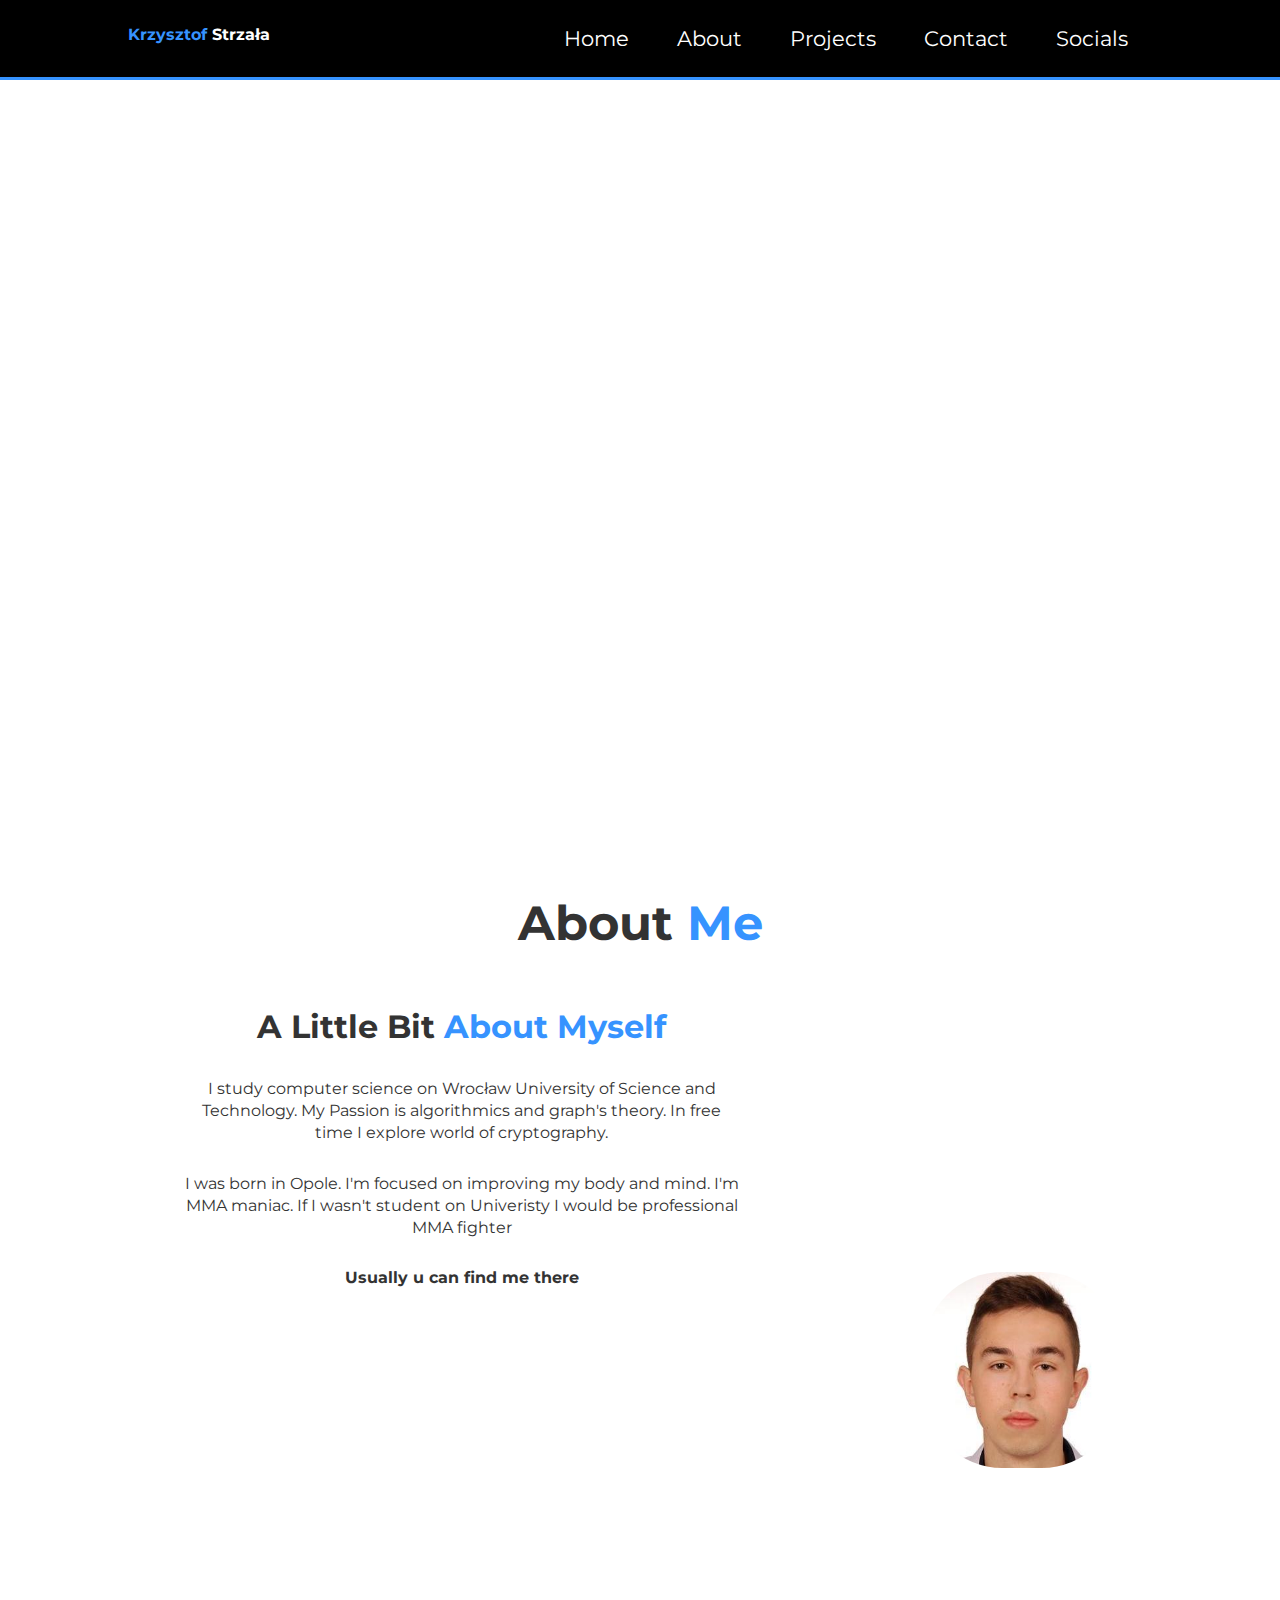
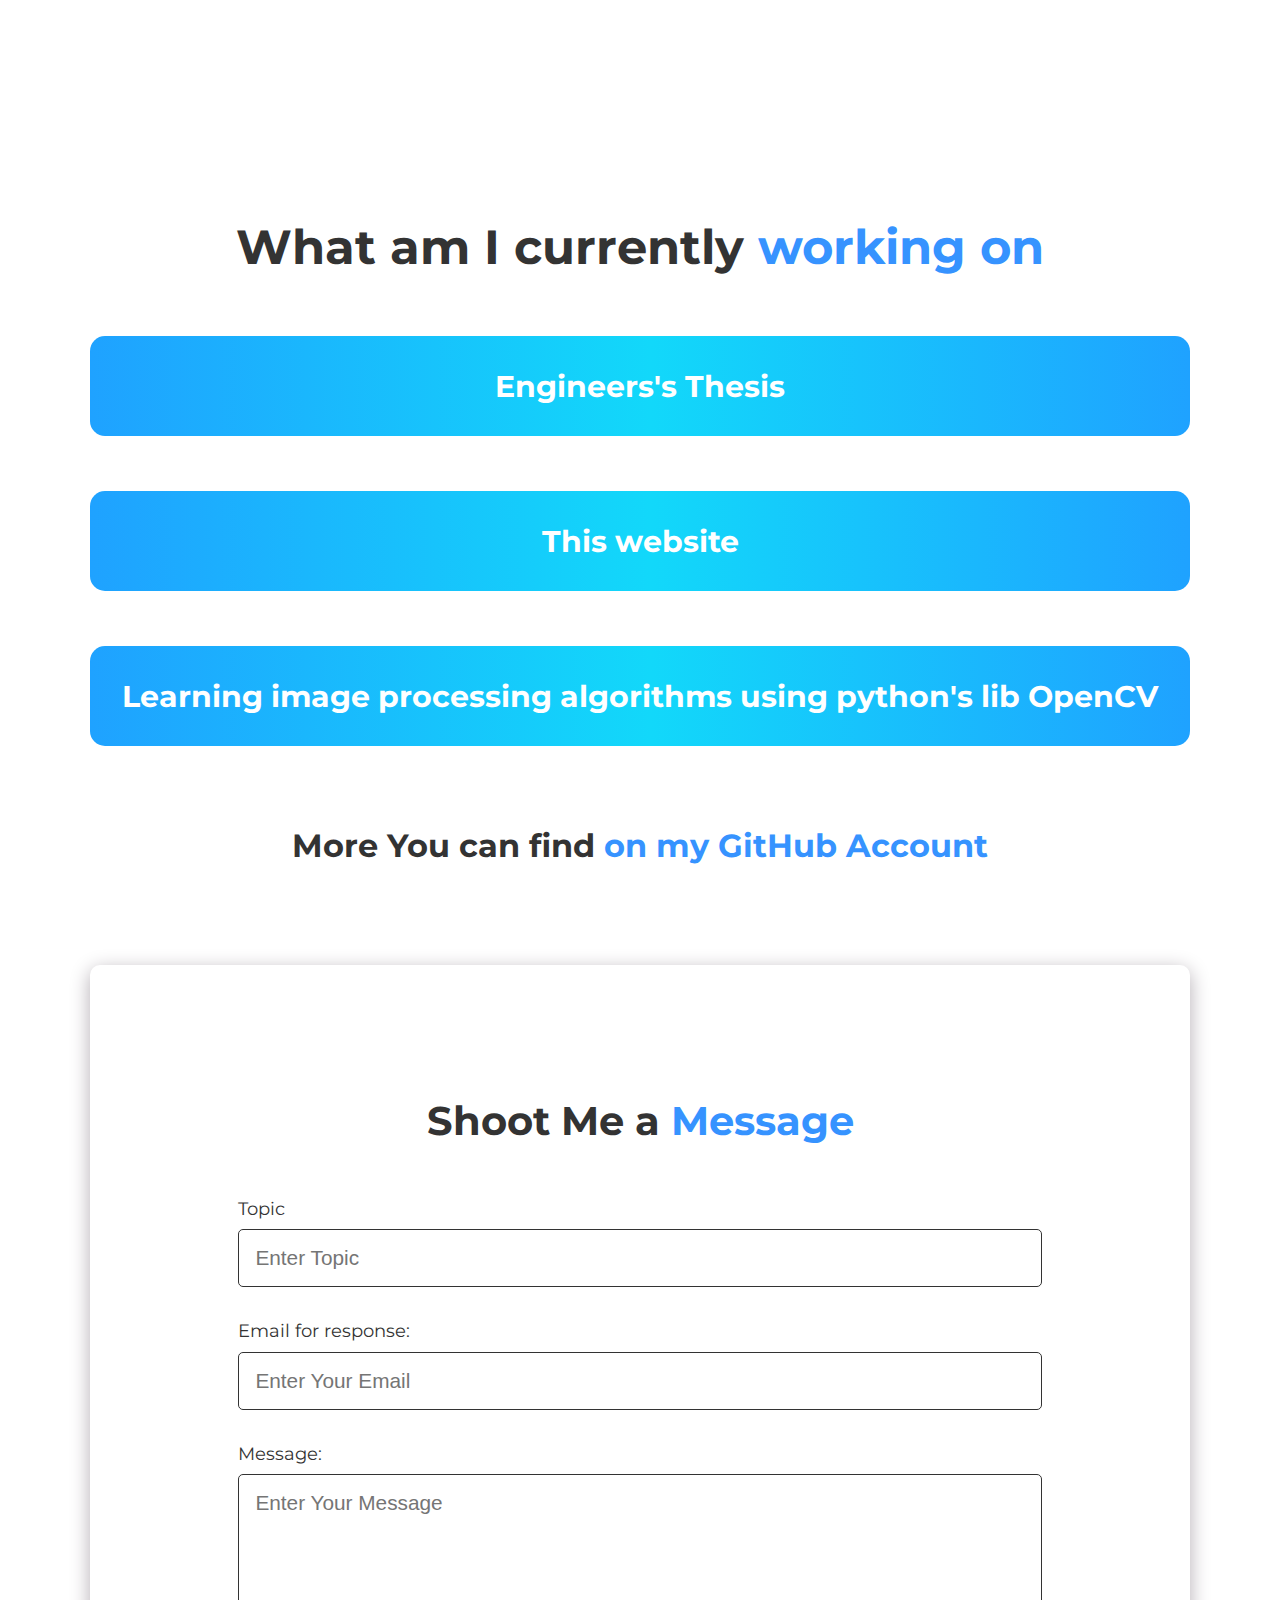
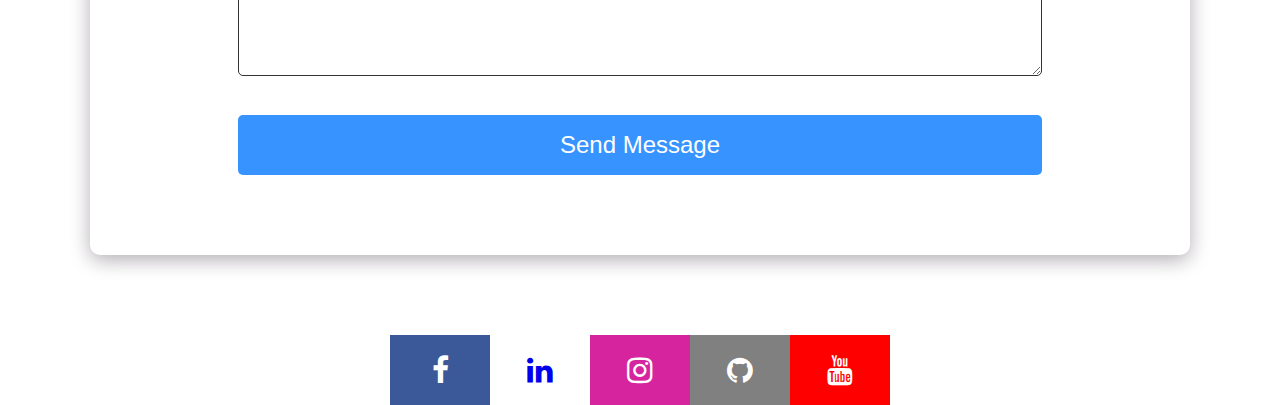
==== index.html @ 4817361d "fix" ====
<!DOCTYPE html>
<html lang="pl">

<head>
    <meta charset="UTF-8">
    <meta name="viewport" content="device-width, initial-scale=1.0">
    <link rel="stylesheet" href="../style/all.css">
    <link rel="stylesheet" href="https://cdnjs.cloudflare.com/ajax/libs/font-awesome/4.7.0/css/font-awesome.min.css">
    <link href="https://fonts.googleapis.com/css?family=Montserrat&display=swap" rel="stylesheet">
    <link rel="stylesheet" href="../style/style.css">
    <link rel="stylesheet" href="../style/image.css">
    <title>KrzyhooArrow Website</title>
</head>

<body id="home">

    <!-- Navbar Area -->
    <nav id="navbar" class="nav">
        <a href="#home" class="nav-link"><p><span class="text-primary">Krzysztof</span> Strzała</p></a>
        <img src="../images/menu.svg" alt="menu" class="menu-icon">
        <ul class="nav-list">
            <li class="nav-list-item"><a href="#home" class="nav-list-link">Home</a></li>
            <li class="nav-list-item"><a href="#about" class="nav-list-link">About</a></li>
            <li class="nav-list-item"><a href="#projects" class="nav-list-link">Projects</a></li>
            <li class="nav-list-item"><a href="#contact" class="nav-list-link">Contact</a></li>
            <li class="nav-list-item"><a href="#socials" class="nav-list-link">Socials</a></li>
        </ul>
        <img src="../images/cancel.svg" alt="close" class="close-icon">
    </nav>




    <!-- Showcase Area -->
<!--    <header id="showcase" class="header">-->

        <div class="section before">
            <div class="section-wrapper">
                <div class="before-wrapper before">
                    <div class="after-wrapper">
                        <div class="after"></div>
                    </div>
                </div>
                <div class="comparison-slider"></div>
            </div>
        </div>


<!--        <h1 class="main-title">-->
<!--&lt;!&ndash;            Krzysztof Strzała, proffesional murderer in MMA and quite good computer science student.&ndash;&gt;-->
<!--        </h1>-->
<!--        <p class="main-motto">-->
<!--&lt;!&ndash;            C'mon and dance with me bi*ches!&ndash;&gt;-->
<!--        </p>-->
<!--    </header>-->

    <!-- Section: About -->
    <section id="about" class="about">
        <p class="about-heading">About <span class="text-primary ">Me</span></p>
        <div class="about-container">
            <div class="about-content">
                <div class="about-text ">
                    <p class="about-subtitle">A Little Bit <span class="text-primary">About Myself</span></p>

                    <p class="about-description-part1">I study computer science on Wrocław University of Science and
                        Technology. My Passion is
                        algorithmics and graph's theory. In free time I explore world of cryptography.</p>
                    <p class="about-description-part2"> I was born in Opole. I'm focused on improving my body and mind.
                        I'm MMA maniac. If I wasn't
                        student on Univeristy I would be professional MMA fighter</p>


                    <div class="map-container">
                        <b>Usually u can find me there</b>
                        <iframe
                            src="https://www.google.com/maps/embed?pb=!1m18!1m12!1m3!1d2505.0020343066703!2d17.0585881764884!3d51.108422633894314!2m3!1f0!2f0!3f0!3m2!1i1024!2i768!4f13.1!3m3!1m2!1s0x470fe82a7836289b%3A0xb8f93f04c5c8d70f!2sPolitechnika%20Wroc%C5%82awska!5e0!3m2!1spl!2spl!4v1571251003277!5m2!1spl!2spl"
                            width="550" height="438" frameborder="0" style="border:0;" allowfullscreen=""
                            class="map"></iframe>
                    </div>
                </div>
            </div>
            <div class="about-image-box">
                <img src="../images/my_photo.jpeg" alt="Pictures of myself" class="about-image">
            </div>
        </div>
    </section>


    <!--Section: Projects -->

    <section id="projects">
        <div class="container">
            <h2 class="about-heading projects-title">What am I currently <span class="text-primary">working on</span>
            </h2>
            <div class="project-text">


                <a href="graph.html" class="project-button-link"><button
                    class="project-button">Engineers's Thesis</button></a>


                <a href="index.html" class="project-button-link"><button
                    class="project-button">This website</button></a>

                <a href="https://opencv.org/" class="project-button-link"><button
                    class="project-button">Learning image processing algorithms using python's lib OpenCV</button></a>


            </div>
            <br>

            <div class="project-content">
                <h3 class="project-title">More You can find
                    <a href="https://github.com/krzyhooarrow" class="project-link"><span class="text-primary">on my GitHub Account </span></a>
                </h3>

            </div>
        </div>
    </section>

    <!-- Section: Contact -->
    <section id="contact" class="contact bg-light">
        <div class="container">
            <div class="form-containter">
                <div class="form-box">
                    <h3 class="form-title">Shoot Me a <span class="text-primary">Message</span></h3>
                    <form>
                        <div class="form-group">
                            <label for="last-name">Topic</label>
                            <input type="text" placeholder="Enter Topic">
                        </div>
                        <div class="form-group">
                            <label for="email">Email for response:</label>
                            <input type="email" placeholder="Enter Your Email">
                        </div>
                        <div class="form-group">
                            <label for="message">Message:</label>
                            <textarea rows="7" placeholder="Enter Your Message"></textarea>
                        </div>
                        <input type="submit" value="Send Message" class="contact-btn">
                    </form>
                </div>
            </div>
    </section>
    <footer id="socials" class="footer">
        <a href="https://www.facebook.com/krzyhooarrow" class="fa fa-facebook"></a>
        <a href="https://www.linkedin.com/in/krzysztof-strzała-656568184/" class="fa fa-linkedin"></a>
        <a href="https://www.instagram.com/krzyhooarrow/" class="fa fa-instagram"></a>
        <a href="https://github.com/krzyhooarrow" class="fa fa-github"></a>
        <a href="https://www.youtube.com/channel/UCHL7vT_YRuKhs27SALdE91g?view_as=subscriber" class="fa fa-youtube"></a>

    </footer>
    <!--jQuery CDN -->
    <script src="https://code.jquery.com/jquery-3.4.1.min.js"
        integrity="sha256-CSXorXvZcTkaix6Yvo6HppcZGetbYMGWSFlBw8HfCJo=" crossorigin="anonymous"></script>
    <script src="../js/index.js"></script>
    <script src="../js/image.js"></script>
</body>

</html>
---- style/style.css ----
* {
    margin: 0;
    padding: 0;
    box-sizing: border-box;
}

html {
    overflow: scroll;
    scroll-behavior: smooth;
}

body {
    font-family: 'Montserrat', sans-serif;
    line-height: 1.4;
    color: #333;
    overflow: hidden;
}

.container {
    max-width: 1100px;
    margin: auto;
    height: 100%;
}

.text-primary {
    color: #3693ff;
}

.menu-icon {
    display: none;
}

.close-icon {
    display: none;
}

.hide {
    display: none;
}

.appear {
    display: block;
}

/*color: #3693ff;*/

.nav {
    display: flex;
    justify-content: space-between;
    background: #000;
    color: #fff;
    padding: 1.5rem 8rem;
    /*one rem defoult is 15px*/
    position: fixed;
    /* when we scroll is visible all the time*/
    top: 0;
    z-index: 1;
    border-bottom: 3px solid #3693ff;
    width: 100%;
}

.nav-list {
    display: flex;
    align-items: center;
    list-style: none;
}

.nav-link {
    color: #fff;
    text-decoration: none;
    font-weight: bold;
}

.nav-list-link {
    text-decoration: none;
    color: #fff;
    padding: 1rem;
    font-size: 1.3rem;
    margin: 0 0.5rem;
    border-radius: 5px;
    transition: background-color 0.5s;
}

.nav-list-link:hover {
    background-color: #3693ff;
}

/* Showcase Area */

.header {
    background: url(../images/background.jpg) no-repeat center center/cover;
    height: 100vh;
}

.main-title {
    font-size: 50px;
    text-align: center;
    padding-top: 15%;
    color: white;
    margin: 0 15%;
}

.main-motto {
    position: absolute;
    font-size: 30px;
    text-align: center;
    top: 65%;
    left: 50%;
    transform: translateX(-50%);
    color: white;

}


/* Section: About */

.about {
    padding: 5rem 0;
}

.about-container {
    display: flex;
    align-items: center;
    justify-content: space-evenly;
}

.about-heading {
    font-weight: bold;
    text-align: center;
}

.about-subtitle {
    font-size: 2rem;
    font-weight: bold;
    margin-bottom: 5%;
}

.about-content {
    display: flex;
    justify-content: center;
}

.about-text {
    text-align: center;
    width: 60%;
}

.about-image-box {
    width: 40%;
}

.about-image {
    display: block;
    width: 55%;
    border-radius: 40%;
}

.about-description-part1 {
    margin-bottom: 5%;
}

.map-container {
    margin-top: 5%;
}

.map {
    width: 100%;
}

/* projects section */
.about-heading {
    text-align: center;
    font-size: 3rem;
    margin-bottom: 3rem;
}

.project-title {
    font-size: 2rem;
    margin-bottom: 1rem;
    text-align: center;
}

.project-link {
    text-decoration: none;
}

code {
    text-align: center;
    color: black;
}

.project-button {
    display: block;
    text-align: center;
    margin: 5% auto;
    border: none;
    border-radius: 15px;
    width: 100%;
    height: 100px;
    font-size: 30px;
    font-weight: bold;
    font-family: 'Montserrat', sans-serif;
    color: black;
    cursor: pointer;
    background-image: linear-gradient(to right, #1FA2FF 0%, #12D8FA 51%, #1FA2FF 100%);
    color: white;
    transform: scale(1);
    transition: 0.4s;
}

.project-button-link:hover .project-button {
    transform: scale(1.07);
}

.project-button-link {
    text-decoration: none;
}

/* contact section */
.contact {
    padding: 5rem 0;
}

.form-containter {
    position: relative;
}

.form-title {
    text-align: center;
    font-size: 2.5rem;
    margin: 3rem 0;
    margin-top: 5rem;
}

.form-box {
    background: #fff;
    padding: 3rem;
    border-radius: 10px;
    -webkit-box-shadow: 0px 5px 20px 0px rgba(179, 173, 179, 1);
    -moz-box-shadow: 0px 5px 20px 0px rgba(179, 173, 179, 1);
    box-shadow: 0px 5px 20px 0px rgba(179, 173, 179, 1);
}

.form-group {
    margin-bottom: 2rem;
}

.form-group label {
    display: block;
    margin-bottom: 0.5rem;
    width: 80%;
    margin-left: 10%;
    font-size: 1.1rem;
}

.form-group input,
.form-group textarea {
    width: 80%;
    margin-left: 10%;
    font-size: 1.3rem;
    padding: 1rem;
    border: 0.5px solid #333;
    border-radius: 5px;
}

.form-group textarea {
    font-family: Arial, sans-serif;
}

.contact-btn {
    width: 80%;
    margin-left: 10%;
    display: inline-block;
    padding: 1rem 3rem;
    border: none;
    border-radius: 5px;
    font-size: 1.5rem;
    background: #3693ff;
    color: #fff;
    margin-bottom: 2rem;
    cursor: pointer;
    transition: 0.4s;
}

.contact-btn:hover {
    background: #0378ff;
}

.mail-icon {
    font-size: 4rem;
    background: #3693ff;
    color: #fff;
    display: inline-block;
    padding: 1.5rem 2.4rem;
    border-radius: 50%;
    position: absolute;
    top: -7%;
    left: 45%;

}

/* Style all font awesome icons */
.fa {
    padding: 20px;
    font-size: 30px;
    width: 100px;
    text-align: center;
    text-decoration: none;
    transition: 0.3s;
}

/* Add a hover effect if you want */
.fa:hover {
    opacity: 0.7;
}

/* Set a specific color for each brand */

/* Facebook */
.fa-facebook {
    background: #3B5998;
    color: white;
}

/* Twitter */
.fa-twitter {
    background: #55ACEE;
    color: white;
}

.fa-instagram {
    background: #d6249f;
    color: white;
}

.fa-youtube {
    background: red;
    color: white;
}

.fa-github {
    background: grey;
    color: white;
}

.socials {
    text-align: center;
}

table {
    border-collapse: collapse;
}

table,
th,
td {
    border: 1px solid black;
    padding: 15px;
    font-weight: bold;
}

tr {
    transition: 0.4s;
    cursor: pointer;
}

tr:hover {
    background-color: #3693ff;
}

canvas {
    position: absolute;
    top: 0;
    left: 0;
}

.footer {
    display: flex;
    justify-content: center;
}

/* all mediaqueries for all resolutions */

@media (max-width: 1199px) {
    .main-title {
        font-size: 40px;
        text-align: center;
        padding-top: 35%;
        color: white;
        margin: 0 15%;
    }
}

@media (max-width: 991px) {

    /* nav section */
    .nav-link {
        font-size: 26px;
        height: 50px;
        margin: auto 0;
    }

    .nav-list {
        display: none;
        position: absolute;
        width: 100%;
        height: 500px;
        top: 111px;
        right: 0;
        list-style: none;
        background-color: black;
        text-align: center;
    }

    .nav-list-item {
        font-size: 16px;
        margin: 5%;
    }

    .menu-icon {
        display: block;
        width: 60px;
        height: 60px;
        margin: auto 0;
        cursor: pointer;
        z-index: 1;
    }

    .close-icon {
        width: 60px;
        height: 60px;
        margin: auto 0;
        cursor: pointer;
        z-index: 1;
    }

    /* about section */
    .container {
        margin: 0 5%;
    }

    .about-container {
        position: relative;
        padding-top: 45%;
    }

    .about-image-box {
        position: absolute;
        top: 0;
        left: 50%;
        transform: translateX(-50%);
    }

    .about-image {
        width: 100%;
    }

    .about-heading {
        font-size: 80px;
    }
}

@media (max-width: 767px) {
    .projects-title {
        font-size: 60px;
    }

    .nav-list {
        height: 400px;
    }
}

@media (max-width: 575px) {
    .nav {
        padding: 5% 5% 5% 10%;
    }

    .about-text {
        width: 80%;
    }

    .about-description-part1 {
        font-size: 18px;
    }

    .about-description-part2 {
        font-size: 18px;
    }

    .project-button {
        font-size: 24px;
    }
}

@media (max-width: 360px) {
    .nav {
        padding: 5%;
    }

    .nav-list {
        height: 300px;
        top: 99px;
    }

    .main-title {
        margin-top: 10%;
        font-size: 30px;
    }

    .main-motto {
        margin-top: 10%;
        font-size: 20px;
    }

    .about-heading {
        font-size: 60px;
    }

    .about-image-box {
        width: 60%;
    }

    .about-text {
        padding-top: 35%;
    }

    .map {
        height: 300px;
    }

    .projects-title {
        font-size: 40px;
    }

    .project-button {
        font-size: 20px;
    }

    .contact-btn {
        text-align: center;
        width: 90%;
        font-size: 16px;
        margin: 0 auto;
    }
}
---- style/image.css ----
/*body {*/
/*    background: #000;*/
/*    height: 100vh;*/
/*    width: 100%;*/
/*    padding: 0;*/
/*    margin: 0;*/
/*}*/

/*.header {*/
/*    background: url(../images/background.jpg) no-repeat center center/cover;*/
/*    height: 100vh;*/
/*}*/


.before {
    background: url('https://tr.af/images/supply-urban-nyc-before.jpg') no-repeat center center;
    background-size: cover;
    height: 90vh;
}

.section-wrapper {
    position: relative;
    height: 100%;
    width: 100%;
}

.before-wrapper {
    position: relative;
    overflow: hidden;
    display: block;
    height: 100%;
    width: auto;
}

.before-wrapper:before {
    display: block;
    height: 100%;
    width: 100%;
    content: '';
}

.after-wrapper {
    -webkit-transform: translateX(50%);
    transform: translateX(50%);
    position: absolute;
    overflow: hidden;
    bottom: 0;
    right: 0;
    left: 0;
    top: 0;
}

.after {
    background: url('https://tr.af/images/supply-urban-nyc-after.jpg') no-repeat center center;
    -webkit-transform: translateX(-50%);
    transform: translateX(-50%);
    background-size: cover;
    position: relative;
    display: block;
    height: 90vh;
    width: auto;
}
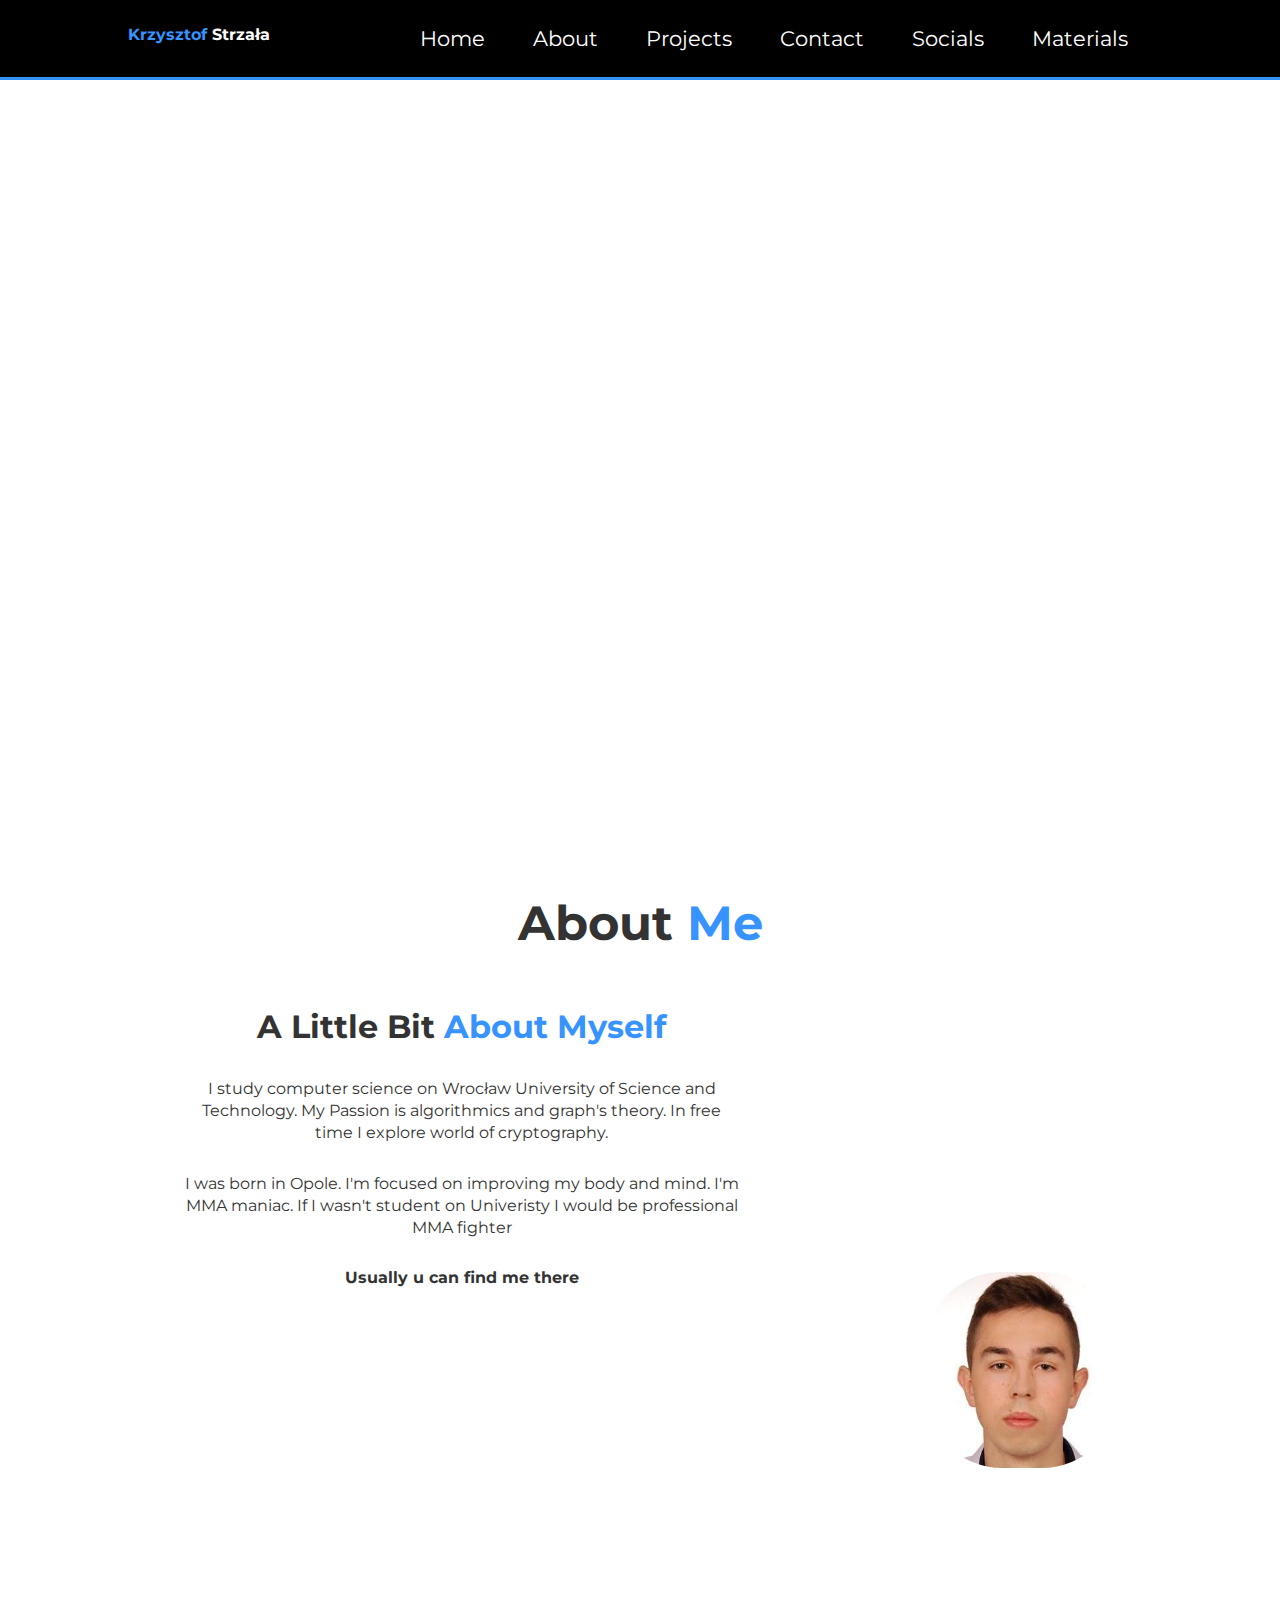
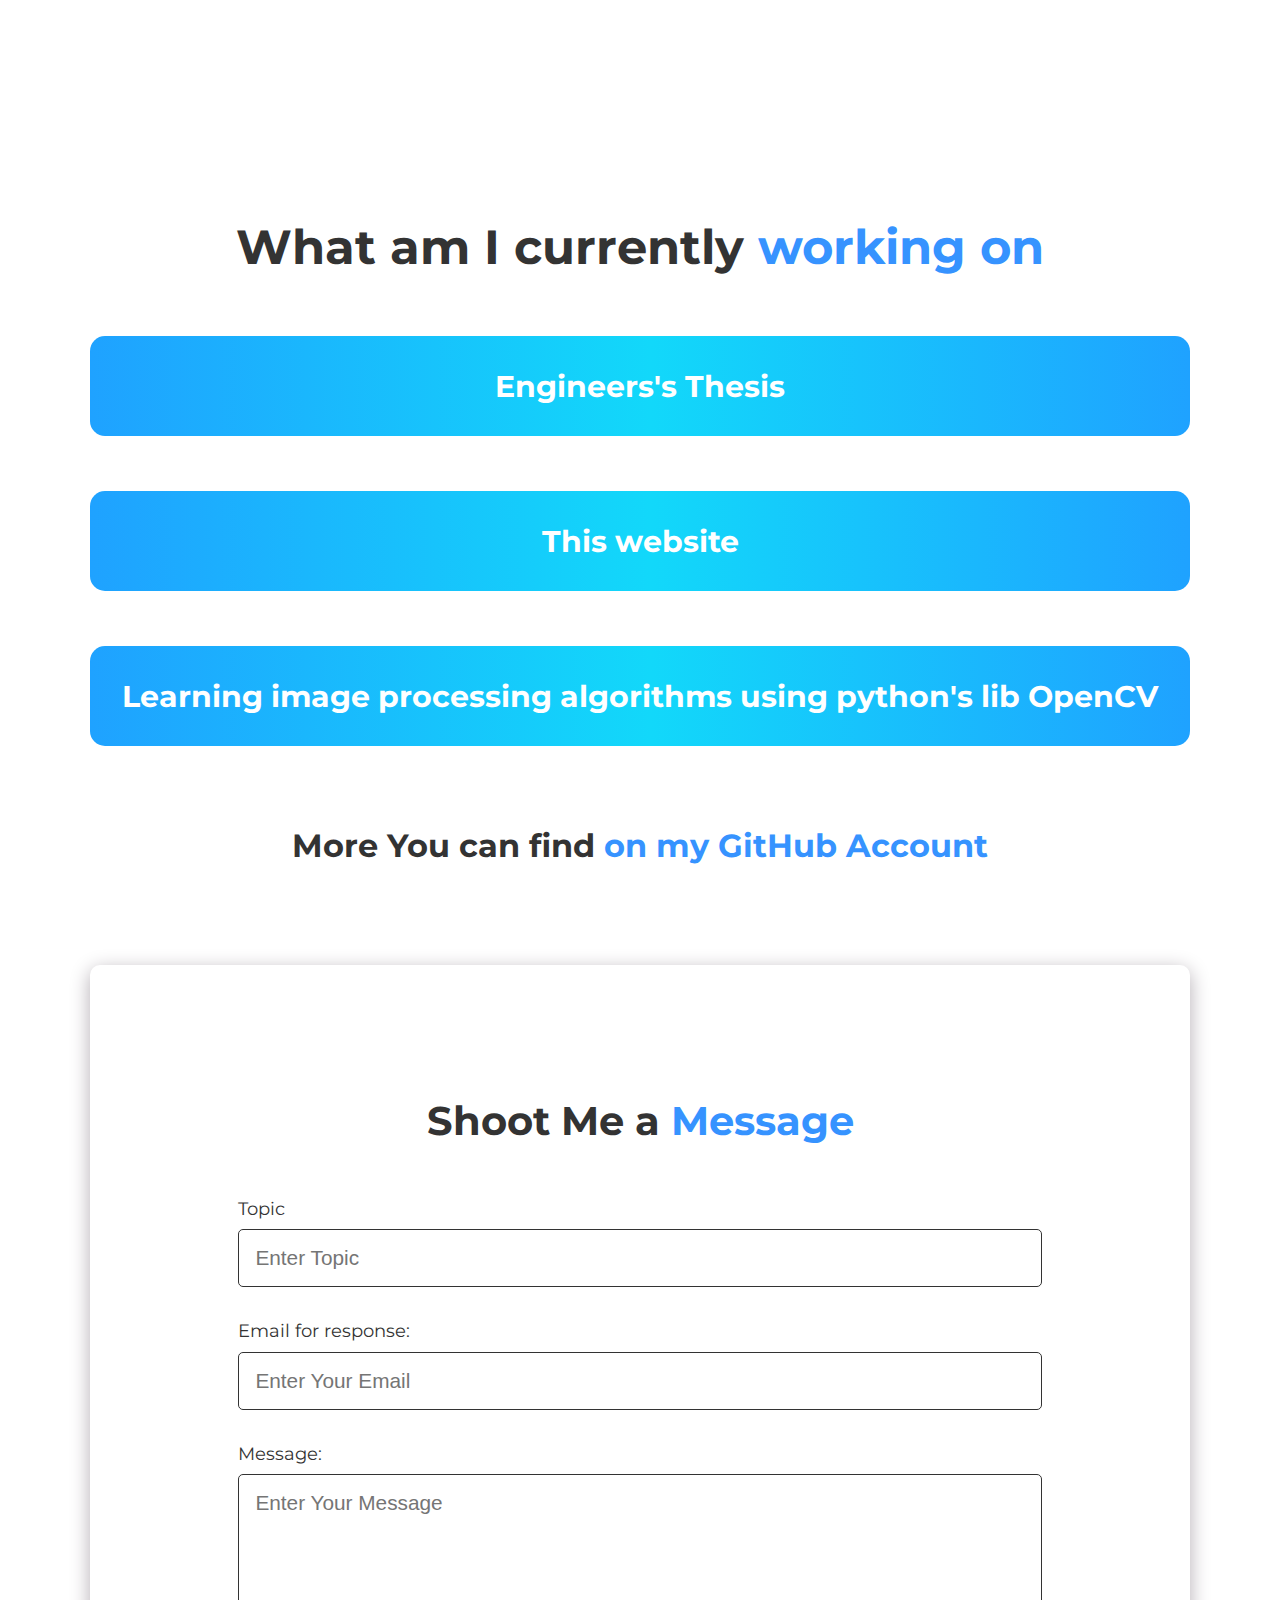
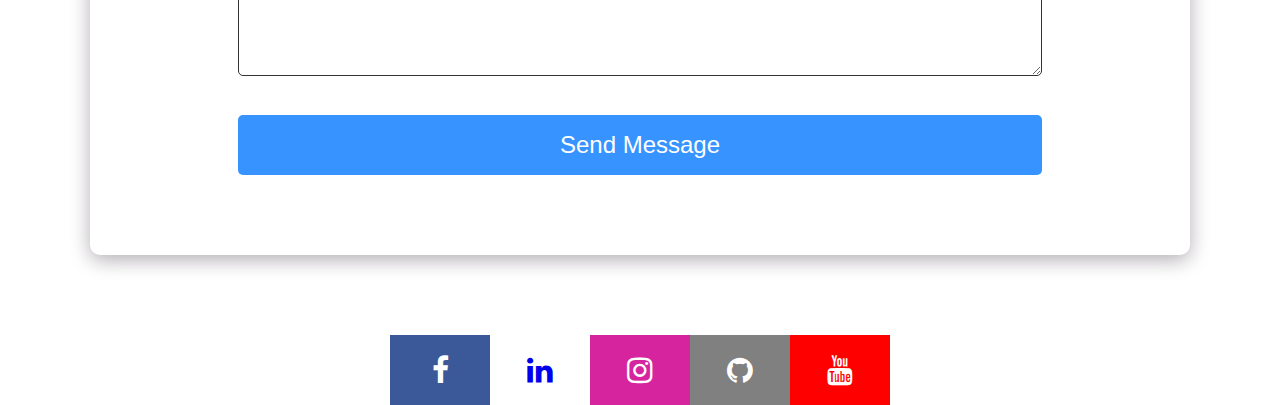
==== commit bac6df1a: "fix" ====
--- a/index.html
+++ b/index.html
@@ -24,6 +24,7 @@
             <li class="nav-list-item"><a href="#projects" class="nav-list-link">Projects</a></li>
             <li class="nav-list-item"><a href="#contact" class="nav-list-link">Contact</a></li>
             <li class="nav-list-item"><a href="#socials" class="nav-list-link">Socials</a></li>
+            <li class="nav-list-item"><a href="files.html" class="nav-list-link">Materials</a></li>
         </ul>
         <img src="../images/cancel.svg" alt="close" class="close-icon">
     </nav>
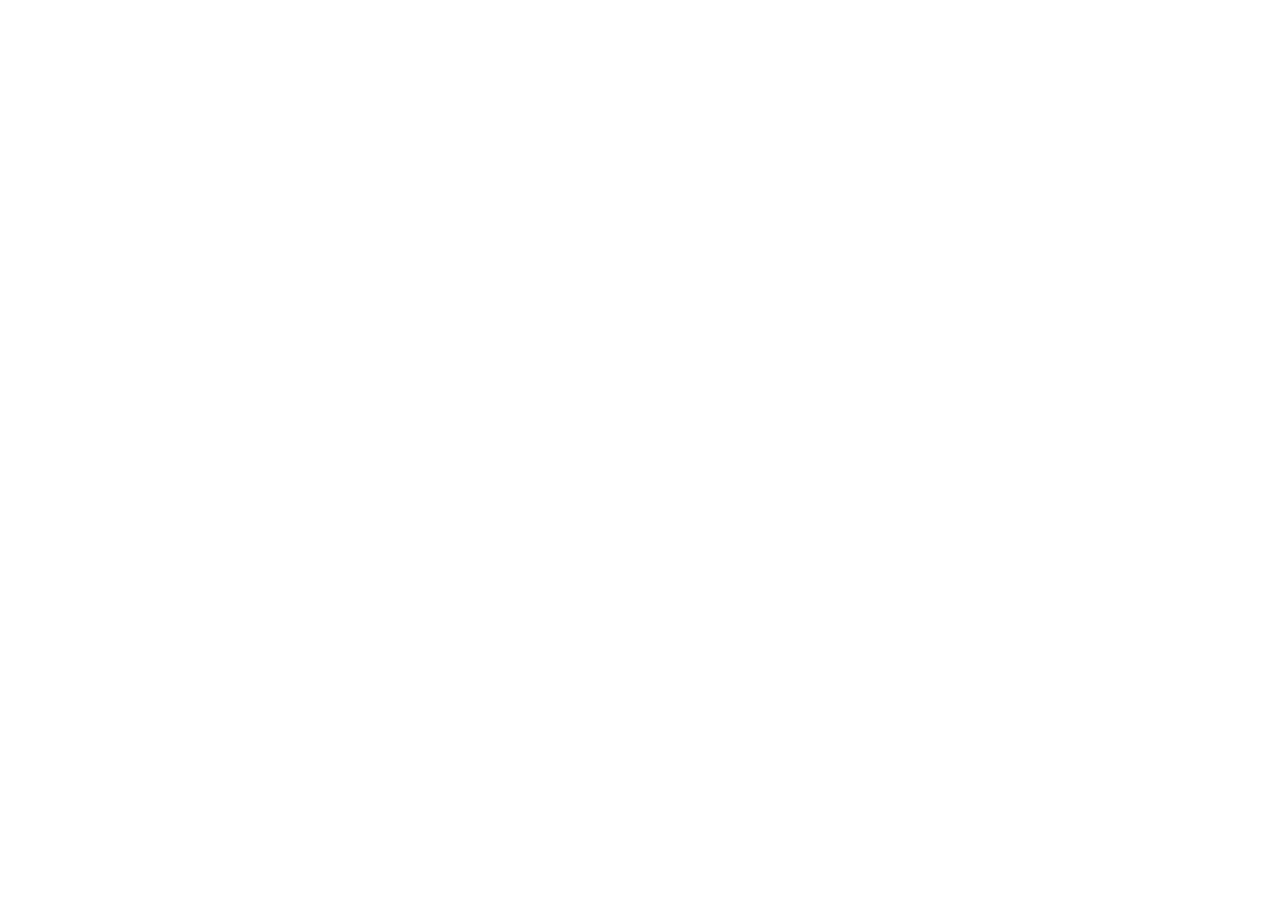
==== commit d0a2cbf9: "fix" ====
--- a/index.html
+++ b/index.html
@@ -1,161 +1,161 @@
-<!DOCTYPE html>
-<html lang="pl">
+<!--<!DOCTYPE html>-->
+<!--<html lang="pl">-->
 
-<head>
-    <meta charset="UTF-8">
-    <meta name="viewport" content="device-width, initial-scale=1.0">
-    <link rel="stylesheet" href="../style/all.css">
-    <link rel="stylesheet" href="https://cdnjs.cloudflare.com/ajax/libs/font-awesome/4.7.0/css/font-awesome.min.css">
-    <link href="https://fonts.googleapis.com/css?family=Montserrat&display=swap" rel="stylesheet">
-    <link rel="stylesheet" href="../style/style.css">
-    <link rel="stylesheet" href="../style/image.css">
-    <title>KrzyhooArrow Website</title>
-</head>
+<!--<head>-->
+<!--    <meta charset="UTF-8">-->
+<!--    <meta name="viewport" content="device-width, initial-scale=1.0">-->
+<!--    <link rel="stylesheet" href="../style/all.css">-->
+<!--    <link rel="stylesheet" href="https://cdnjs.cloudflare.com/ajax/libs/font-awesome/4.7.0/css/font-awesome.min.css">-->
+<!--    <link href="https://fonts.googleapis.com/css?family=Montserrat&display=swap" rel="stylesheet">-->
+<!--    <link rel="stylesheet" href="../style/style.css">-->
+<!--    <link rel="stylesheet" href="../style/image.css">-->
+<!--    <title>KrzyhooArrow Website</title>-->
+<!--</head>-->
 
-<body id="home">
+<!--<body id="home">-->
 
-    <!-- Navbar Area -->
-    <nav id="navbar" class="nav">
-        <a href="#home" class="nav-link"><p><span class="text-primary">Krzysztof</span> Strzała</p></a>
-        <img src="../images/menu.svg" alt="menu" class="menu-icon">
-        <ul class="nav-list">
-            <li class="nav-list-item"><a href="#home" class="nav-list-link">Home</a></li>
-            <li class="nav-list-item"><a href="#about" class="nav-list-link">About</a></li>
-            <li class="nav-list-item"><a href="#projects" class="nav-list-link">Projects</a></li>
-            <li class="nav-list-item"><a href="#contact" class="nav-list-link">Contact</a></li>
-            <li class="nav-list-item"><a href="#socials" class="nav-list-link">Socials</a></li>
-            <li class="nav-list-item"><a href="files.html" class="nav-list-link">Materials</a></li>
-        </ul>
-        <img src="../images/cancel.svg" alt="close" class="close-icon">
-    </nav>
+<!--    &lt;!&ndash; Navbar Area &ndash;&gt;-->
+<!--    <nav id="navbar" class="nav">-->
+<!--        <a href="#home" class="nav-link"><p><span class="text-primary">Krzysztof</span> Strzała</p></a>-->
+<!--        <img src="../images/menu.svg" alt="menu" class="menu-icon">-->
+<!--        <ul class="nav-list">-->
+<!--            <li class="nav-list-item"><a href="#home" class="nav-list-link">Home</a></li>-->
+<!--            <li class="nav-list-item"><a href="#about" class="nav-list-link">About</a></li>-->
+<!--            <li class="nav-list-item"><a href="#projects" class="nav-list-link">Projects</a></li>-->
+<!--            <li class="nav-list-item"><a href="#contact" class="nav-list-link">Contact</a></li>-->
+<!--            <li class="nav-list-item"><a href="#socials" class="nav-list-link">Socials</a></li>-->
+<!--            <li class="nav-list-item"><a href="files.html" class="nav-list-link">Materials</a></li>-->
+<!--        </ul>-->
+<!--        <img src="../images/cancel.svg" alt="close" class="close-icon">-->
+<!--    </nav>-->
 
 
 
 
-    <!-- Showcase Area -->
-<!--    <header id="showcase" class="header">-->
+<!--    &lt;!&ndash; Showcase Area &ndash;&gt;-->
+<!--&lt;!&ndash;    <header id="showcase" class="header">&ndash;&gt;-->
 
-        <div class="section before">
-            <div class="section-wrapper">
-                <div class="before-wrapper before">
-                    <div class="after-wrapper">
-                        <div class="after"></div>
-                    </div>
-                </div>
-                <div class="comparison-slider"></div>
-            </div>
-        </div>
+<!--        <div class="section before">-->
+<!--            <div class="section-wrapper">-->
+<!--                <div class="before-wrapper before">-->
+<!--                    <div class="after-wrapper">-->
+<!--                        <div class="after"></div>-->
+<!--                    </div>-->
+<!--                </div>-->
+<!--                <div class="comparison-slider"></div>-->
+<!--            </div>-->
+<!--        </div>-->
 
 
-<!--        <h1 class="main-title">-->
-<!--&lt;!&ndash;            Krzysztof Strzała, proffesional murderer in MMA and quite good computer science student.&ndash;&gt;-->
-<!--        </h1>-->
-<!--        <p class="main-motto">-->
-<!--&lt;!&ndash;            C'mon and dance with me bi*ches!&ndash;&gt;-->
-<!--        </p>-->
-<!--    </header>-->
+<!--&lt;!&ndash;        <h1 class="main-title">&ndash;&gt;-->
+<!--&lt;!&ndash;&lt;!&ndash;            Krzysztof Strzała, proffesional murderer in MMA and quite good computer science student.&ndash;&gt;&ndash;&gt;-->
+<!--&lt;!&ndash;        </h1>&ndash;&gt;-->
+<!--&lt;!&ndash;        <p class="main-motto">&ndash;&gt;-->
+<!--&lt;!&ndash;&lt;!&ndash;            C'mon and dance with me bi*ches!&ndash;&gt;&ndash;&gt;-->
+<!--&lt;!&ndash;        </p>&ndash;&gt;-->
+<!--&lt;!&ndash;    </header>&ndash;&gt;-->
 
-    <!-- Section: About -->
-    <section id="about" class="about">
-        <p class="about-heading">About <span class="text-primary ">Me</span></p>
-        <div class="about-container">
-            <div class="about-content">
-                <div class="about-text ">
-                    <p class="about-subtitle">A Little Bit <span class="text-primary">About Myself</span></p>
+<!--    &lt;!&ndash; Section: About &ndash;&gt;-->
+<!--    <section id="about" class="about">-->
+<!--        <p class="about-heading">About <span class="text-primary ">Me</span></p>-->
+<!--        <div class="about-container">-->
+<!--            <div class="about-content">-->
+<!--                <div class="about-text ">-->
+<!--                    <p class="about-subtitle">A Little Bit <span class="text-primary">About Myself</span></p>-->
 
-                    <p class="about-description-part1">I study computer science on Wrocław University of Science and
-                        Technology. My Passion is
-                        algorithmics and graph's theory. In free time I explore world of cryptography.</p>
-                    <p class="about-description-part2"> I was born in Opole. I'm focused on improving my body and mind.
-                        I'm MMA maniac. If I wasn't
-                        student on Univeristy I would be professional MMA fighter</p>
+<!--                    <p class="about-description-part1">I study computer science on Wrocław University of Science and-->
+<!--                        Technology. My Passion is-->
+<!--                        algorithmics and graph's theory. In free time I explore world of cryptography.</p>-->
+<!--                    <p class="about-description-part2"> I was born in Opole. I'm focused on improving my body and mind.-->
+<!--                        I'm MMA maniac. If I wasn't-->
+<!--                        student on Univeristy I would be professional MMA fighter</p>-->
 
 
-                    <div class="map-container">
-                        <b>Usually u can find me there</b>
-                        <iframe
-                            src="https://www.google.com/maps/embed?pb=!1m18!1m12!1m3!1d2505.0020343066703!2d17.0585881764884!3d51.108422633894314!2m3!1f0!2f0!3f0!3m2!1i1024!2i768!4f13.1!3m3!1m2!1s0x470fe82a7836289b%3A0xb8f93f04c5c8d70f!2sPolitechnika%20Wroc%C5%82awska!5e0!3m2!1spl!2spl!4v1571251003277!5m2!1spl!2spl"
-                            width="550" height="438" frameborder="0" style="border:0;" allowfullscreen=""
-                            class="map"></iframe>
-                    </div>
-                </div>
-            </div>
-            <div class="about-image-box">
-                <img src="../images/my_photo.jpeg" alt="Pictures of myself" class="about-image">
-            </div>
-        </div>
-    </section>
+<!--                    <div class="map-container">-->
+<!--                        <b>Usually u can find me there</b>-->
+<!--                        <iframe-->
+<!--                            src="https://www.google.com/maps/embed?pb=!1m18!1m12!1m3!1d2505.0020343066703!2d17.0585881764884!3d51.108422633894314!2m3!1f0!2f0!3f0!3m2!1i1024!2i768!4f13.1!3m3!1m2!1s0x470fe82a7836289b%3A0xb8f93f04c5c8d70f!2sPolitechnika%20Wroc%C5%82awska!5e0!3m2!1spl!2spl!4v1571251003277!5m2!1spl!2spl"-->
+<!--                            width="550" height="438" frameborder="0" style="border:0;" allowfullscreen=""-->
+<!--                            class="map"></iframe>-->
+<!--                    </div>-->
+<!--                </div>-->
+<!--            </div>-->
+<!--            <div class="about-image-box">-->
+<!--                <img src="../images/my_photo.jpeg" alt="Pictures of myself" class="about-image">-->
+<!--            </div>-->
+<!--        </div>-->
+<!--    </section>-->
 
 
-    <!--Section: Projects -->
+<!--    &lt;!&ndash;Section: Projects &ndash;&gt;-->
 
-    <section id="projects">
-        <div class="container">
-            <h2 class="about-heading projects-title">What am I currently <span class="text-primary">working on</span>
-            </h2>
-            <div class="project-text">
+<!--    <section id="projects">-->
+<!--        <div class="container">-->
+<!--            <h2 class="about-heading projects-title">What am I currently <span class="text-primary">working on</span>-->
+<!--            </h2>-->
+<!--            <div class="project-text">-->
 
 
-                <a href="graph.html" class="project-button-link"><button
-                    class="project-button">Engineers's Thesis</button></a>
+<!--                <a href="graph.html" class="project-button-link"><button-->
+<!--                    class="project-button">Engineers's Thesis</button></a>-->
 
 
-                <a href="index.html" class="project-button-link"><button
-                    class="project-button">This website</button></a>
+<!--                <a href="index.html" class="project-button-link"><button-->
+<!--                    class="project-button">This website</button></a>-->
 
-                <a href="https://opencv.org/" class="project-button-link"><button
-                    class="project-button">Learning image processing algorithms using python's lib OpenCV</button></a>
+<!--                <a href="https://opencv.org/" class="project-button-link"><button-->
+<!--                    class="project-button">Learning image processing algorithms using python's lib OpenCV</button></a>-->
 
 
-            </div>
-            <br>
+<!--            </div>-->
+<!--            <br>-->
 
-            <div class="project-content">
-                <h3 class="project-title">More You can find
-                    <a href="https://github.com/krzyhooarrow" class="project-link"><span class="text-primary">on my GitHub Account </span></a>
-                </h3>
+<!--            <div class="project-content">-->
+<!--                <h3 class="project-title">More You can find-->
+<!--                    <a href="https://github.com/krzyhooarrow" class="project-link"><span class="text-primary">on my GitHub Account </span></a>-->
+<!--                </h3>-->
 
-            </div>
-        </div>
-    </section>
+<!--            </div>-->
+<!--        </div>-->
+<!--    </section>-->
 
-    <!-- Section: Contact -->
-    <section id="contact" class="contact bg-light">
-        <div class="container">
-            <div class="form-containter">
-                <div class="form-box">
-                    <h3 class="form-title">Shoot Me a <span class="text-primary">Message</span></h3>
-                    <form>
-                        <div class="form-group">
-                            <label for="last-name">Topic</label>
-                            <input type="text" placeholder="Enter Topic">
-                        </div>
-                        <div class="form-group">
-                            <label for="email">Email for response:</label>
-                            <input type="email" placeholder="Enter Your Email">
-                        </div>
-                        <div class="form-group">
-                            <label for="message">Message:</label>
-                            <textarea rows="7" placeholder="Enter Your Message"></textarea>
-                        </div>
-                        <input type="submit" value="Send Message" class="contact-btn">
-                    </form>
-                </div>
-            </div>
-    </section>
-    <footer id="socials" class="footer">
-        <a href="https://www.facebook.com/krzyhooarrow" class="fa fa-facebook"></a>
-        <a href="https://www.linkedin.com/in/krzysztof-strzała-656568184/" class="fa fa-linkedin"></a>
-        <a href="https://www.instagram.com/krzyhooarrow/" class="fa fa-instagram"></a>
-        <a href="https://github.com/krzyhooarrow" class="fa fa-github"></a>
-        <a href="https://www.youtube.com/channel/UCHL7vT_YRuKhs27SALdE91g?view_as=subscriber" class="fa fa-youtube"></a>
+<!--    &lt;!&ndash; Section: Contact &ndash;&gt;-->
+<!--    <section id="contact" class="contact bg-light">-->
+<!--        <div class="container">-->
+<!--            <div class="form-containter">-->
+<!--                <div class="form-box">-->
+<!--                    <h3 class="form-title">Shoot Me a <span class="text-primary">Message</span></h3>-->
+<!--                    <form>-->
+<!--                        <div class="form-group">-->
+<!--                            <label for="last-name">Topic</label>-->
+<!--                            <input type="text" placeholder="Enter Topic">-->
+<!--                        </div>-->
+<!--                        <div class="form-group">-->
+<!--                            <label for="email">Email for response:</label>-->
+<!--                            <input type="email" placeholder="Enter Your Email">-->
+<!--                        </div>-->
+<!--                        <div class="form-group">-->
+<!--                            <label for="message">Message:</label>-->
+<!--                            <textarea rows="7" placeholder="Enter Your Message"></textarea>-->
+<!--                        </div>-->
+<!--                        <input type="submit" value="Send Message" class="contact-btn">-->
+<!--                    </form>-->
+<!--                </div>-->
+<!--            </div>-->
+<!--    </section>-->
+<!--    <footer id="socials" class="footer">-->
+<!--        <a href="https://www.facebook.com/krzyhooarrow" class="fa fa-facebook"></a>-->
+<!--        <a href="https://www.linkedin.com/in/krzysztof-strzała-656568184/" class="fa fa-linkedin"></a>-->
+<!--        <a href="https://www.instagram.com/krzyhooarrow/" class="fa fa-instagram"></a>-->
+<!--        <a href="https://github.com/krzyhooarrow" class="fa fa-github"></a>-->
+<!--        <a href="https://www.youtube.com/channel/UCHL7vT_YRuKhs27SALdE91g?view_as=subscriber" class="fa fa-youtube"></a>-->
 
-    </footer>
-    <!--jQuery CDN -->
-    <script src="https://code.jquery.com/jquery-3.4.1.min.js"
-        integrity="sha256-CSXorXvZcTkaix6Yvo6HppcZGetbYMGWSFlBw8HfCJo=" crossorigin="anonymous"></script>
-    <script src="../js/index.js"></script>
-    <script src="../js/image.js"></script>
-</body>
+<!--    </footer>-->
+<!--    &lt;!&ndash;jQuery CDN &ndash;&gt;-->
+<!--    <script src="https://code.jquery.com/jquery-3.4.1.min.js"-->
+<!--        integrity="sha256-CSXorXvZcTkaix6Yvo6HppcZGetbYMGWSFlBw8HfCJo=" crossorigin="anonymous"></script>-->
+<!--    <script src="../js/index.js"></script>-->
+<!--    <script src="../js/image.js"></script>-->
+<!--</body>-->
 
-</html>+<!--</html>-->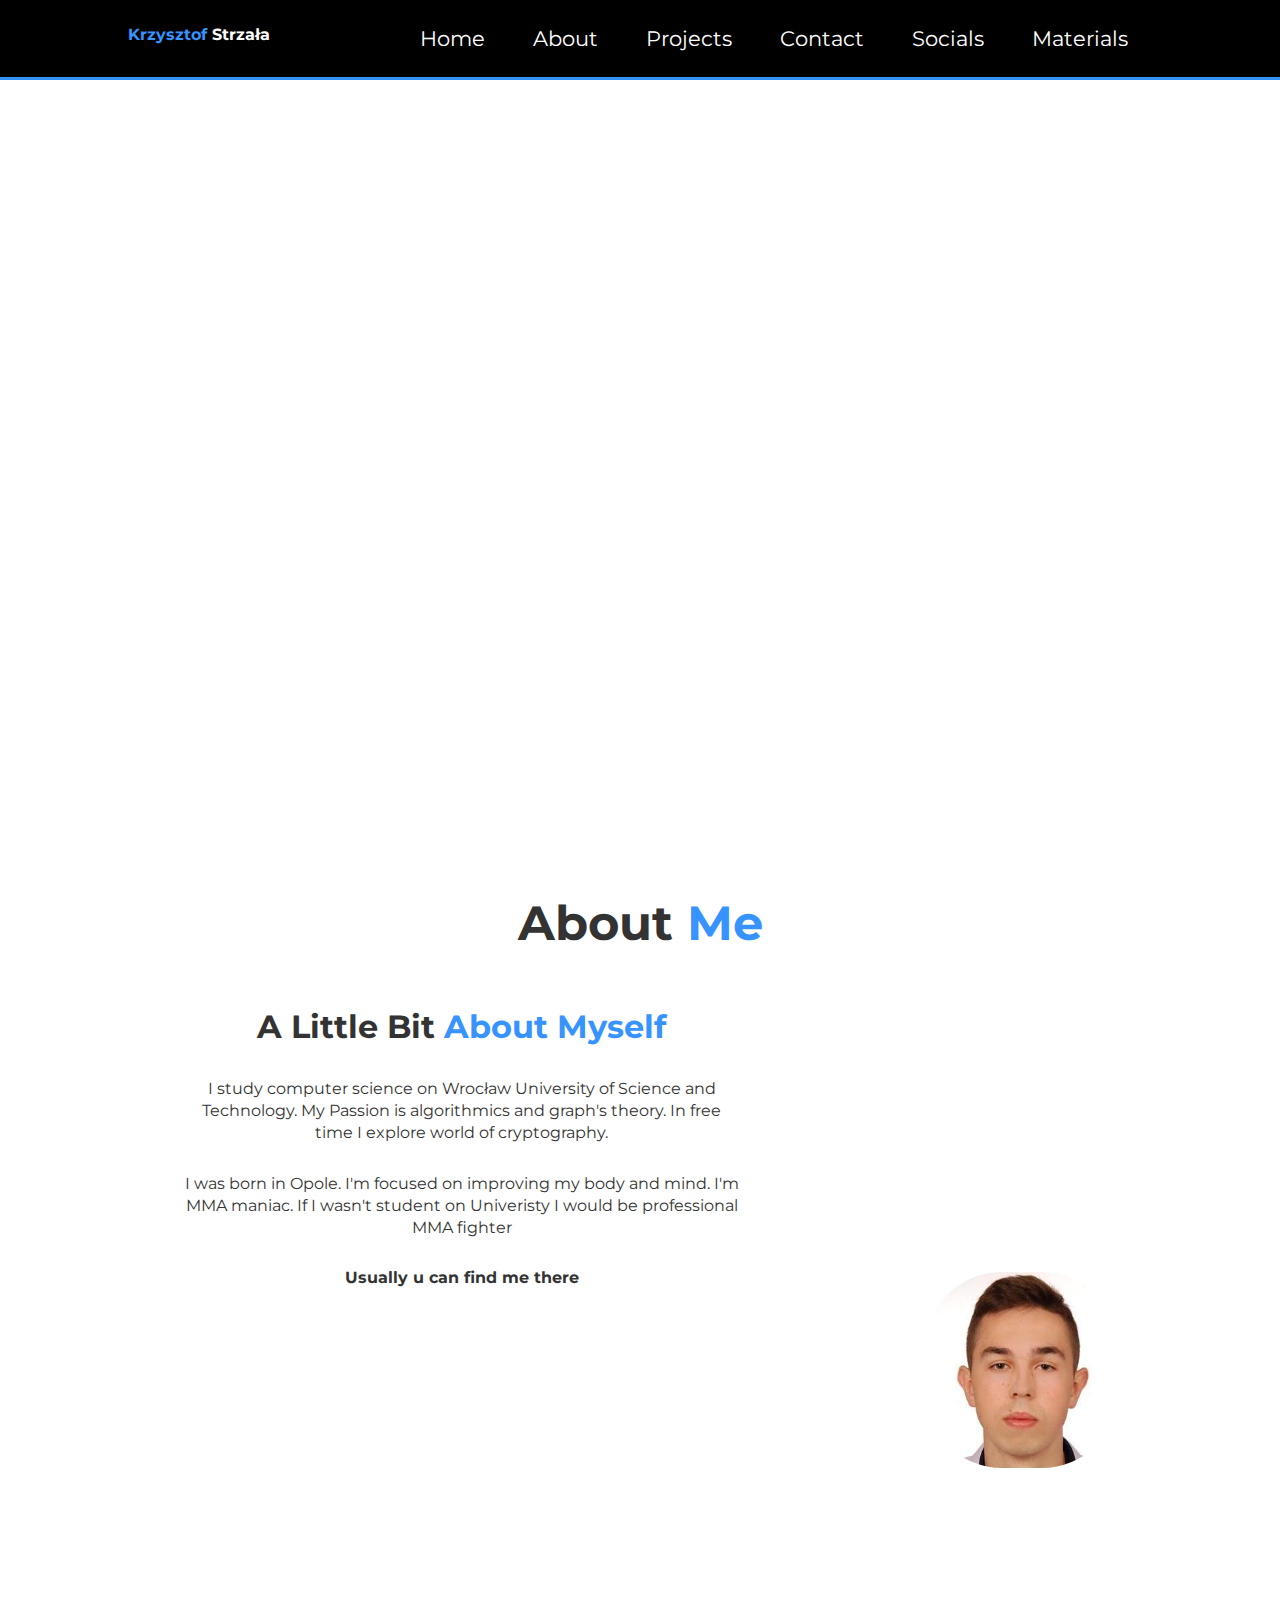
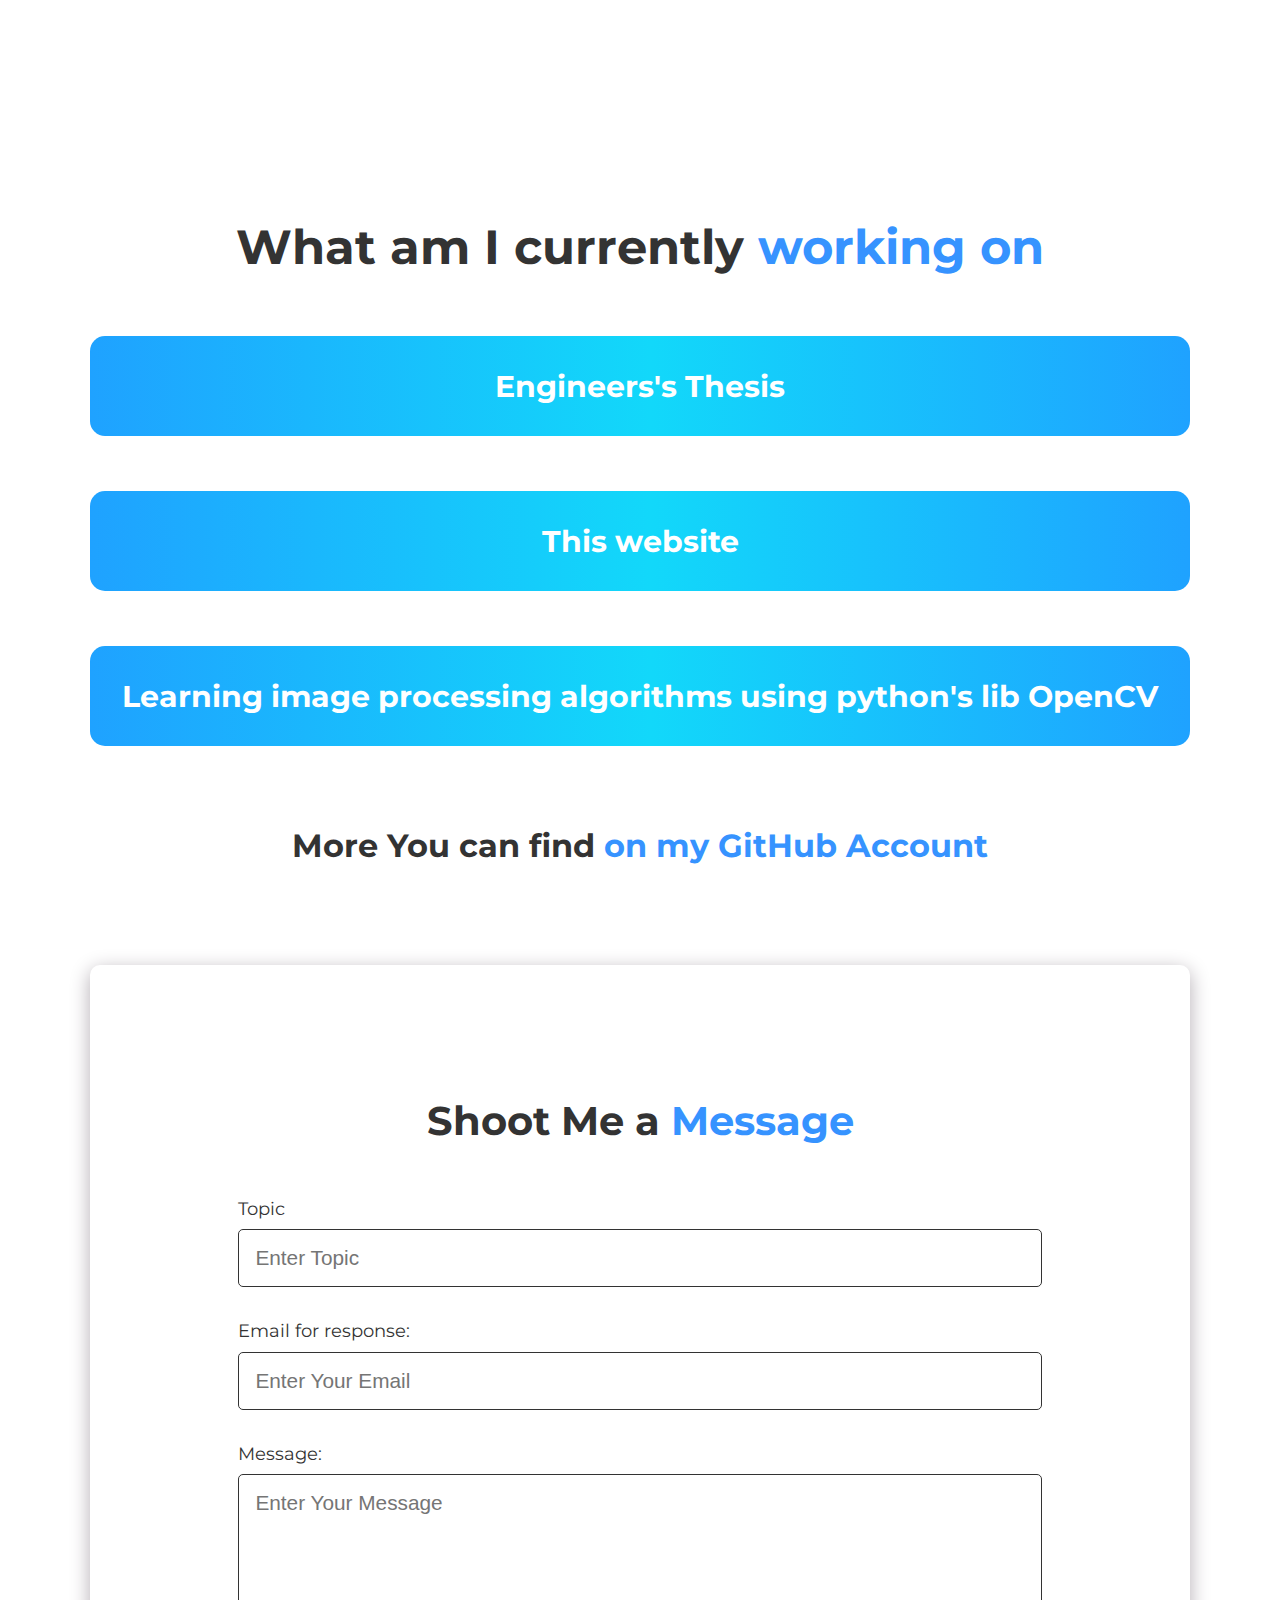
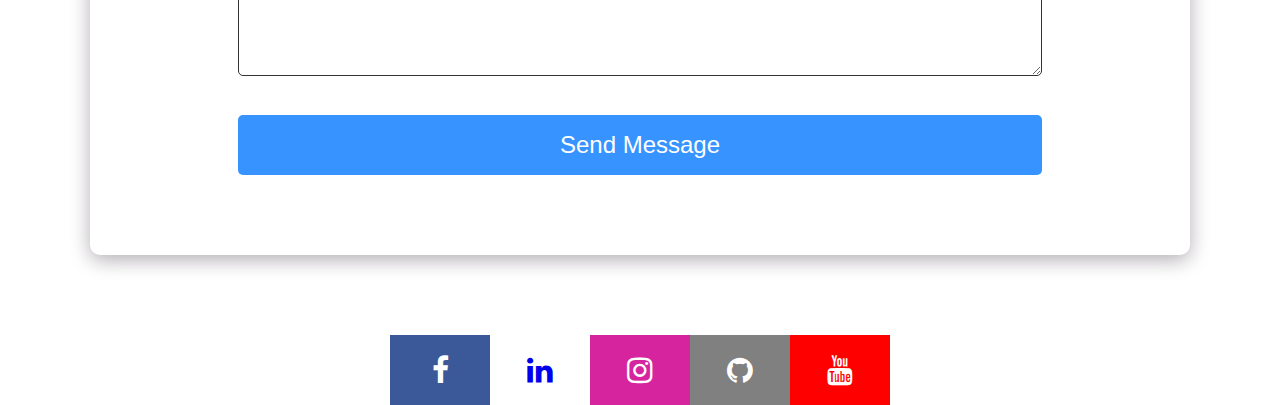
==== commit d45f7b71: "fix" ====
--- a/index.html
+++ b/index.html
@@ -1,161 +1,161 @@
-<!--<!DOCTYPE html>-->
-<!--<html lang="pl">-->
+<!DOCTYPE html>
+<html lang="pl">
 
-<!--<head>-->
-<!--    <meta charset="UTF-8">-->
-<!--    <meta name="viewport" content="device-width, initial-scale=1.0">-->
-<!--    <link rel="stylesheet" href="../style/all.css">-->
-<!--    <link rel="stylesheet" href="https://cdnjs.cloudflare.com/ajax/libs/font-awesome/4.7.0/css/font-awesome.min.css">-->
-<!--    <link href="https://fonts.googleapis.com/css?family=Montserrat&display=swap" rel="stylesheet">-->
-<!--    <link rel="stylesheet" href="../style/style.css">-->
-<!--    <link rel="stylesheet" href="../style/image.css">-->
-<!--    <title>KrzyhooArrow Website</title>-->
-<!--</head>-->
+<head>
+    <meta charset="UTF-8">
+    <meta name="viewport" content="device-width, initial-scale=1.0">
+    <link rel="stylesheet" href="../style/all.css">
+    <link rel="stylesheet" href="https://cdnjs.cloudflare.com/ajax/libs/font-awesome/4.7.0/css/font-awesome.min.css">
+    <link href="https://fonts.googleapis.com/css?family=Montserrat&display=swap" rel="stylesheet">
+    <link rel="stylesheet" href="../style/style.css">
+    <link rel="stylesheet" href="../style/image.css">
+    <title>KrzyhooArrow Website</title>
+</head>
 
-<!--<body id="home">-->
+<body id="home">
 
-<!--    &lt;!&ndash; Navbar Area &ndash;&gt;-->
-<!--    <nav id="navbar" class="nav">-->
-<!--        <a href="#home" class="nav-link"><p><span class="text-primary">Krzysztof</span> Strzała</p></a>-->
-<!--        <img src="../images/menu.svg" alt="menu" class="menu-icon">-->
-<!--        <ul class="nav-list">-->
-<!--            <li class="nav-list-item"><a href="#home" class="nav-list-link">Home</a></li>-->
-<!--            <li class="nav-list-item"><a href="#about" class="nav-list-link">About</a></li>-->
-<!--            <li class="nav-list-item"><a href="#projects" class="nav-list-link">Projects</a></li>-->
-<!--            <li class="nav-list-item"><a href="#contact" class="nav-list-link">Contact</a></li>-->
-<!--            <li class="nav-list-item"><a href="#socials" class="nav-list-link">Socials</a></li>-->
-<!--            <li class="nav-list-item"><a href="files.html" class="nav-list-link">Materials</a></li>-->
-<!--        </ul>-->
-<!--        <img src="../images/cancel.svg" alt="close" class="close-icon">-->
-<!--    </nav>-->
+    <!-- Navbar Area -->
+    <nav id="navbar" class="nav">
+        <a href="#home" class="nav-link"><p><span class="text-primary">Krzysztof</span> Strzała</p></a>
+        <img src="../images/menu.svg" alt="menu" class="menu-icon">
+        <ul class="nav-list">
+            <li class="nav-list-item"><a href="#home" class="nav-list-link">Home</a></li>
+            <li class="nav-list-item"><a href="#about" class="nav-list-link">About</a></li>
+            <li class="nav-list-item"><a href="#projects" class="nav-list-link">Projects</a></li>
+            <li class="nav-list-item"><a href="#contact" class="nav-list-link">Contact</a></li>
+            <li class="nav-list-item"><a href="#socials" class="nav-list-link">Socials</a></li>
+            <li class="nav-list-item"><a href="html/files.html" class="nav-list-link">Materials</a></li>
+        </ul>
+        <img src="../images/cancel.svg" alt="close" class="close-icon">
+    </nav>
 
 
 
 
-<!--    &lt;!&ndash; Showcase Area &ndash;&gt;-->
-<!--&lt;!&ndash;    <header id="showcase" class="header">&ndash;&gt;-->
+    <!-- Showcase Area -->
+<!--    <header id="showcase" class="header">-->
 
-<!--        <div class="section before">-->
-<!--            <div class="section-wrapper">-->
-<!--                <div class="before-wrapper before">-->
-<!--                    <div class="after-wrapper">-->
-<!--                        <div class="after"></div>-->
-<!--                    </div>-->
-<!--                </div>-->
-<!--                <div class="comparison-slider"></div>-->
-<!--            </div>-->
-<!--        </div>-->
+        <div class="section before">
+            <div class="section-wrapper">
+                <div class="before-wrapper before">
+                    <div class="after-wrapper">
+                        <div class="after"></div>
+                    </div>
+                </div>
+                <div class="comparison-slider"></div>
+            </div>
+        </div>
 
 
-<!--&lt;!&ndash;        <h1 class="main-title">&ndash;&gt;-->
-<!--&lt;!&ndash;&lt;!&ndash;            Krzysztof Strzała, proffesional murderer in MMA and quite good computer science student.&ndash;&gt;&ndash;&gt;-->
-<!--&lt;!&ndash;        </h1>&ndash;&gt;-->
-<!--&lt;!&ndash;        <p class="main-motto">&ndash;&gt;-->
-<!--&lt;!&ndash;&lt;!&ndash;            C'mon and dance with me bi*ches!&ndash;&gt;&ndash;&gt;-->
-<!--&lt;!&ndash;        </p>&ndash;&gt;-->
-<!--&lt;!&ndash;    </header>&ndash;&gt;-->
+<!--        <h1 class="main-title">-->
+<!--&lt;!&ndash;            Krzysztof Strzała, proffesional murderer in MMA and quite good computer science student.&ndash;&gt;-->
+<!--        </h1>-->
+<!--        <p class="main-motto">-->
+<!--&lt;!&ndash;            C'mon and dance with me bi*ches!&ndash;&gt;-->
+<!--        </p>-->
+<!--    </header>-->
 
-<!--    &lt;!&ndash; Section: About &ndash;&gt;-->
-<!--    <section id="about" class="about">-->
-<!--        <p class="about-heading">About <span class="text-primary ">Me</span></p>-->
-<!--        <div class="about-container">-->
-<!--            <div class="about-content">-->
-<!--                <div class="about-text ">-->
-<!--                    <p class="about-subtitle">A Little Bit <span class="text-primary">About Myself</span></p>-->
+    <!-- Section: About -->
+    <section id="about" class="about">
+        <p class="about-heading">About <span class="text-primary ">Me</span></p>
+        <div class="about-container">
+            <div class="about-content">
+                <div class="about-text ">
+                    <p class="about-subtitle">A Little Bit <span class="text-primary">About Myself</span></p>
 
-<!--                    <p class="about-description-part1">I study computer science on Wrocław University of Science and-->
-<!--                        Technology. My Passion is-->
-<!--                        algorithmics and graph's theory. In free time I explore world of cryptography.</p>-->
-<!--                    <p class="about-description-part2"> I was born in Opole. I'm focused on improving my body and mind.-->
-<!--                        I'm MMA maniac. If I wasn't-->
-<!--                        student on Univeristy I would be professional MMA fighter</p>-->
+                    <p class="about-description-part1">I study computer science on Wrocław University of Science and
+                        Technology. My Passion is
+                        algorithmics and graph's theory. In free time I explore world of cryptography.</p>
+                    <p class="about-description-part2"> I was born in Opole. I'm focused on improving my body and mind.
+                        I'm MMA maniac. If I wasn't
+                        student on Univeristy I would be professional MMA fighter</p>
 
 
-<!--                    <div class="map-container">-->
-<!--                        <b>Usually u can find me there</b>-->
-<!--                        <iframe-->
-<!--                            src="https://www.google.com/maps/embed?pb=!1m18!1m12!1m3!1d2505.0020343066703!2d17.0585881764884!3d51.108422633894314!2m3!1f0!2f0!3f0!3m2!1i1024!2i768!4f13.1!3m3!1m2!1s0x470fe82a7836289b%3A0xb8f93f04c5c8d70f!2sPolitechnika%20Wroc%C5%82awska!5e0!3m2!1spl!2spl!4v1571251003277!5m2!1spl!2spl"-->
-<!--                            width="550" height="438" frameborder="0" style="border:0;" allowfullscreen=""-->
-<!--                            class="map"></iframe>-->
-<!--                    </div>-->
-<!--                </div>-->
-<!--            </div>-->
-<!--            <div class="about-image-box">-->
-<!--                <img src="../images/my_photo.jpeg" alt="Pictures of myself" class="about-image">-->
-<!--            </div>-->
-<!--        </div>-->
-<!--    </section>-->
+                    <div class="map-container">
+                        <b>Usually u can find me there</b>
+                        <iframe
+                            src="https://www.google.com/maps/embed?pb=!1m18!1m12!1m3!1d2505.0020343066703!2d17.0585881764884!3d51.108422633894314!2m3!1f0!2f0!3f0!3m2!1i1024!2i768!4f13.1!3m3!1m2!1s0x470fe82a7836289b%3A0xb8f93f04c5c8d70f!2sPolitechnika%20Wroc%C5%82awska!5e0!3m2!1spl!2spl!4v1571251003277!5m2!1spl!2spl"
+                            width="550" height="438" frameborder="0" style="border:0;" allowfullscreen=""
+                            class="map"></iframe>
+                    </div>
+                </div>
+            </div>
+            <div class="about-image-box">
+                <img src="../images/my_photo.jpeg" alt="Pictures of myself" class="about-image">
+            </div>
+        </div>
+    </section>
 
 
-<!--    &lt;!&ndash;Section: Projects &ndash;&gt;-->
+    <!--Section: Projects -->
 
-<!--    <section id="projects">-->
-<!--        <div class="container">-->
-<!--            <h2 class="about-heading projects-title">What am I currently <span class="text-primary">working on</span>-->
-<!--            </h2>-->
-<!--            <div class="project-text">-->
+    <section id="projects">
+        <div class="container">
+            <h2 class="about-heading projects-title">What am I currently <span class="text-primary">working on</span>
+            </h2>
+            <div class="project-text">
 
 
-<!--                <a href="graph.html" class="project-button-link"><button-->
-<!--                    class="project-button">Engineers's Thesis</button></a>-->
+                <a href="graph.html" class="project-button-link"><button
+                    class="project-button">Engineers's Thesis</button></a>
 
 
-<!--                <a href="index.html" class="project-button-link"><button-->
-<!--                    class="project-button">This website</button></a>-->
+                <a href="index.html" class="project-button-link"><button
+                    class="project-button">This website</button></a>
 
-<!--                <a href="https://opencv.org/" class="project-button-link"><button-->
-<!--                    class="project-button">Learning image processing algorithms using python's lib OpenCV</button></a>-->
+                <a href="https://opencv.org/" class="project-button-link"><button
+                    class="project-button">Learning image processing algorithms using python's lib OpenCV</button></a>
 
 
-<!--            </div>-->
-<!--            <br>-->
+            </div>
+            <br>
 
-<!--            <div class="project-content">-->
-<!--                <h3 class="project-title">More You can find-->
-<!--                    <a href="https://github.com/krzyhooarrow" class="project-link"><span class="text-primary">on my GitHub Account </span></a>-->
-<!--                </h3>-->
+            <div class="project-content">
+                <h3 class="project-title">More You can find
+                    <a href="https://github.com/krzyhooarrow" class="project-link"><span class="text-primary">on my GitHub Account </span></a>
+                </h3>
 
-<!--            </div>-->
-<!--        </div>-->
-<!--    </section>-->
+            </div>
+        </div>
+    </section>
 
-<!--    &lt;!&ndash; Section: Contact &ndash;&gt;-->
-<!--    <section id="contact" class="contact bg-light">-->
-<!--        <div class="container">-->
-<!--            <div class="form-containter">-->
-<!--                <div class="form-box">-->
-<!--                    <h3 class="form-title">Shoot Me a <span class="text-primary">Message</span></h3>-->
-<!--                    <form>-->
-<!--                        <div class="form-group">-->
-<!--                            <label for="last-name">Topic</label>-->
-<!--                            <input type="text" placeholder="Enter Topic">-->
-<!--                        </div>-->
-<!--                        <div class="form-group">-->
-<!--                            <label for="email">Email for response:</label>-->
-<!--                            <input type="email" placeholder="Enter Your Email">-->
-<!--                        </div>-->
-<!--                        <div class="form-group">-->
-<!--                            <label for="message">Message:</label>-->
-<!--                            <textarea rows="7" placeholder="Enter Your Message"></textarea>-->
-<!--                        </div>-->
-<!--                        <input type="submit" value="Send Message" class="contact-btn">-->
-<!--                    </form>-->
-<!--                </div>-->
-<!--            </div>-->
-<!--    </section>-->
-<!--    <footer id="socials" class="footer">-->
-<!--        <a href="https://www.facebook.com/krzyhooarrow" class="fa fa-facebook"></a>-->
-<!--        <a href="https://www.linkedin.com/in/krzysztof-strzała-656568184/" class="fa fa-linkedin"></a>-->
-<!--        <a href="https://www.instagram.com/krzyhooarrow/" class="fa fa-instagram"></a>-->
-<!--        <a href="https://github.com/krzyhooarrow" class="fa fa-github"></a>-->
-<!--        <a href="https://www.youtube.com/channel/UCHL7vT_YRuKhs27SALdE91g?view_as=subscriber" class="fa fa-youtube"></a>-->
+    <!-- Section: Contact -->
+    <section id="contact" class="contact bg-light">
+        <div class="container">
+            <div class="form-containter">
+                <div class="form-box">
+                    <h3 class="form-title">Shoot Me a <span class="text-primary">Message</span></h3>
+                    <form>
+                        <div class="form-group">
+                            <label for="last-name">Topic</label>
+                            <input type="text" placeholder="Enter Topic">
+                        </div>
+                        <div class="form-group">
+                            <label for="email">Email for response:</label>
+                            <input type="email" placeholder="Enter Your Email">
+                        </div>
+                        <div class="form-group">
+                            <label for="message">Message:</label>
+                            <textarea rows="7" placeholder="Enter Your Message"></textarea>
+                        </div>
+                        <input type="submit" value="Send Message" class="contact-btn">
+                    </form>
+                </div>
+            </div>
+    </section>
+    <footer id="socials" class="footer">
+        <a href="https://www.facebook.com/krzyhooarrow" class="fa fa-facebook"></a>
+        <a href="https://www.linkedin.com/in/krzysztof-strzała-656568184/" class="fa fa-linkedin"></a>
+        <a href="https://www.instagram.com/krzyhooarrow/" class="fa fa-instagram"></a>
+        <a href="https://github.com/krzyhooarrow" class="fa fa-github"></a>
+        <a href="https://www.youtube.com/channel/UCHL7vT_YRuKhs27SALdE91g?view_as=subscriber" class="fa fa-youtube"></a>
 
-<!--    </footer>-->
-<!--    &lt;!&ndash;jQuery CDN &ndash;&gt;-->
-<!--    <script src="https://code.jquery.com/jquery-3.4.1.min.js"-->
-<!--        integrity="sha256-CSXorXvZcTkaix6Yvo6HppcZGetbYMGWSFlBw8HfCJo=" crossorigin="anonymous"></script>-->
-<!--    <script src="../js/index.js"></script>-->
-<!--    <script src="../js/image.js"></script>-->
-<!--</body>-->
+    </footer>
+    <!--jQuery CDN -->
+    <script src="https://code.jquery.com/jquery-3.4.1.min.js"
+        integrity="sha256-CSXorXvZcTkaix6Yvo6HppcZGetbYMGWSFlBw8HfCJo=" crossorigin="anonymous"></script>
+    <script src="../js/index.js"></script>
+    <script src="../js/image.js"></script>
+</body>
 
-<!--</html>-->+</html>